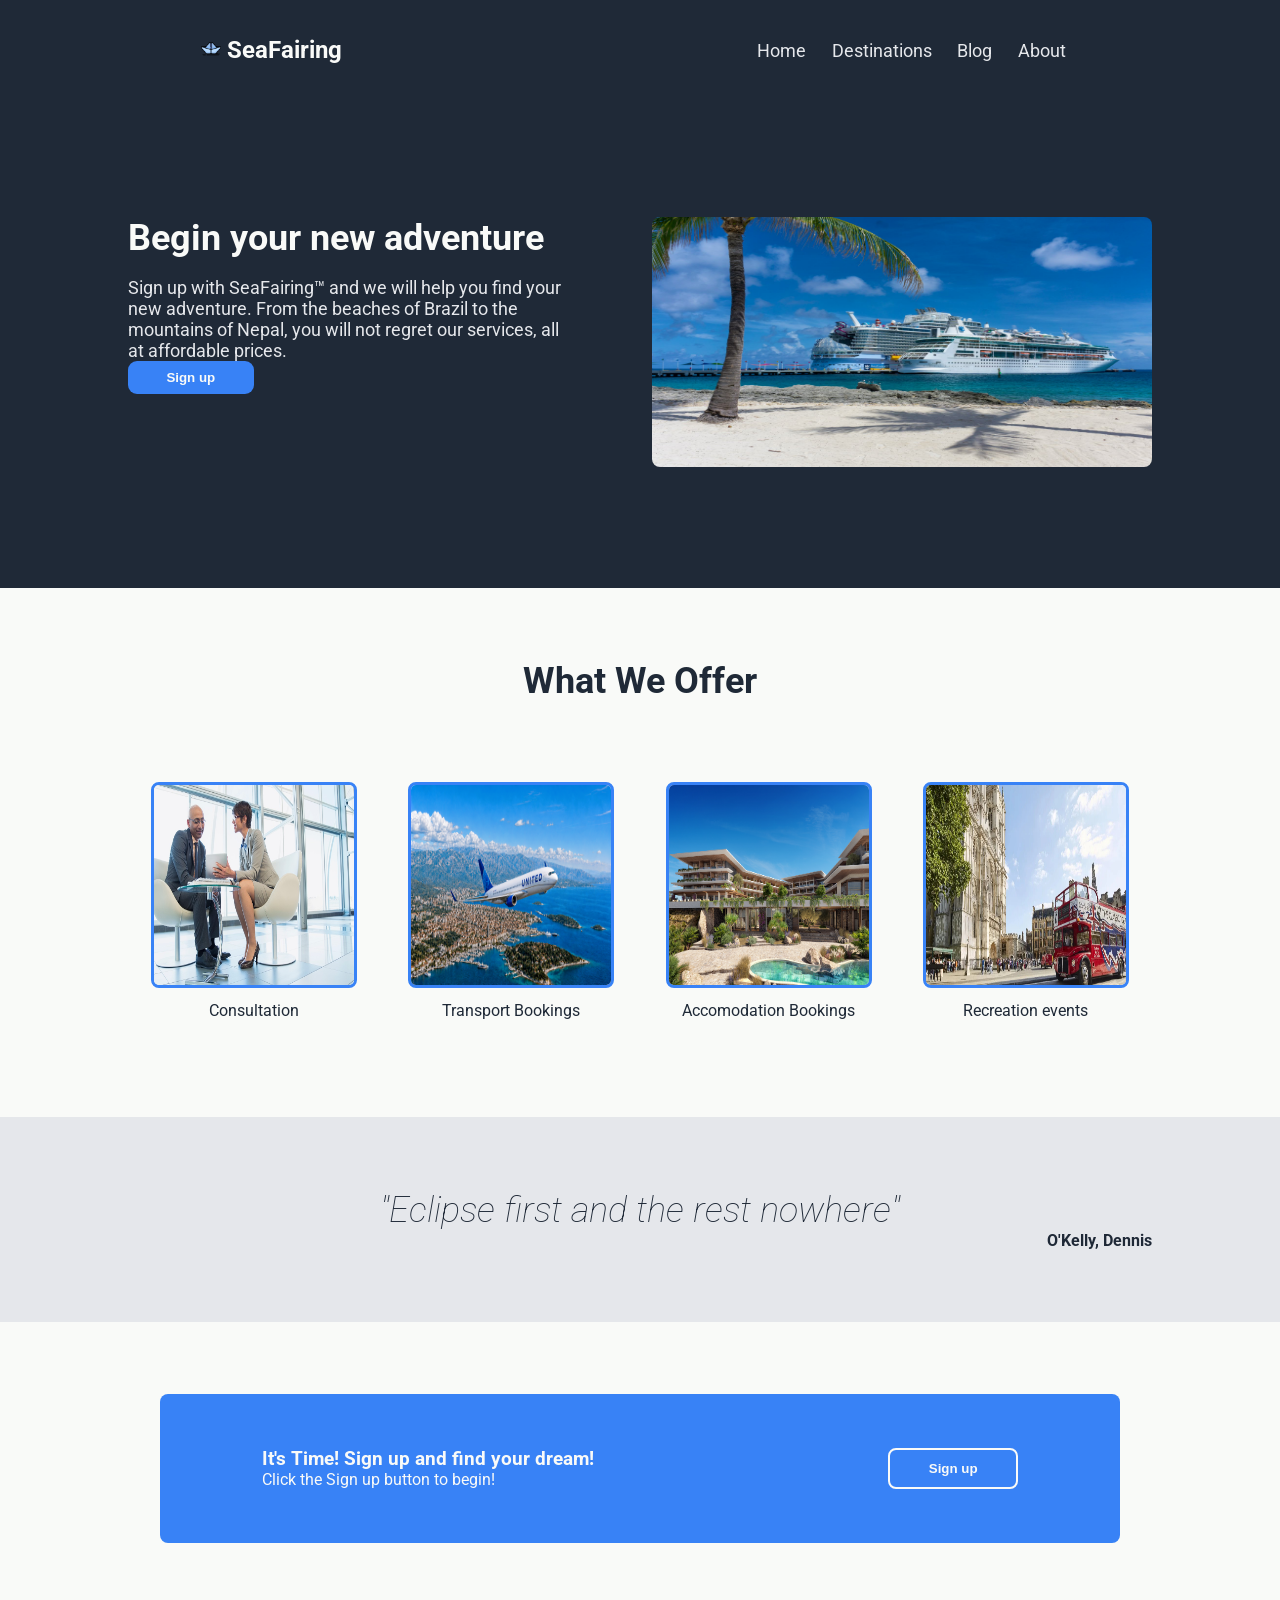
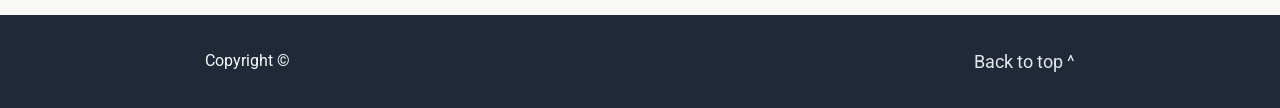
==== index.html @ 3c80db5a "menu error" ====
<!DOCTYPE html>
<html lang="en">

<head>
    <meta charset="UTF-8">
    <meta name="viewport" content="width=device-width, initial-scale=1.0">
    <link rel="preconnect" href="https://fonts.googleapis.com">
    <link rel="preconnect" href="https://fonts.gstatic.com" crossorigin>
    <link href="https://fonts.googleapis.com/css2?family=Roboto:ital,wght@0,100..900;1,100..900&display=swap"
        rel="stylesheet">
    <link rel="icon" type="image/png" href="./images/logo.png">
    <link rel="stylesheet" href="./main.css">
    <title>SeaFairing - Find Your Jouney</title>
</head>

<body>
    <header>
        <div class="header-logo">
            <picture><img src="../images/logo.png" height="20px"></picture>
            <b>SeaFairing</b>
        </div>
        <nav class="header-links">
            <label class=label-hamburger for="menu-hamburger">
                <svg xmlns="http://www.w3.org/2000/svg" width="35" height="35" fill="currentColor" class="list-icon"
                    viewBox="0 0 16 16">
                    <path fill-rule="evenodd"
                        d="M2.5 12a.5.5 0 0 1 .5-.5h10a.5.5 0 0 1 0 1H3a.5.5 0 0 1-.5-.5m0-4a.5.5 0 0 1 .5-.5h10a.5.5 0 0 1 0 1H3a.5.5 0 0 1-.5-.5m0-4a.5.5 0 0 1 .5-.5h10a.5.5 0 0 1 0 1H3a.5.5 0 0 1-.5-.5" />
                </svg>
            </label>
            <input class="menu-hamburger" type="checkbox" name="" id="menu-hamburger">
            <ul class="ul-links">
                <li class="header-link-one">
                    <a href="./index.html" class="link">Home</a>
                </li>
                <li class="header-link-two">
                    <a href="./pages/Products.HTML" class="link">Destinations</a>
                </li>
                <li class="header-link-three">
                    <a href="./pages/blog.html" class="link">Blog</a>
                </li>
                <li class="header-link-four">
                    <a href="./pages/about.html" class="link">About</a>
                </li>
            </ul>
        </nav>
    </header>
    <main>
        <section class="hero-element">
            <div class="hero-text">
                <h1 class="hero-title">Begin your new adventure</h1>
                <p class="hero-subtext-destination">
                    Sign up with SeaFairing™ and we will help you find your new adventure.
                    From the beaches of Brazil to the mountains of Nepal, you will not regret our services, all at
                    affordable prices.
                </p>
                <button type="button">
                    <b>Sign up</b>
                </button>
            </div>
            <picture class="hero-image">
                <img src="./images/hero.png" alt="Image of a cruise ship near a shore" title="Cruise ship" width="500"
                    height="250">
            </picture>
        </section>
        <section class="information-element">
            <h2 class="information-title">What We Offer</h2>
            <ul>
                <li>
                    <figure class="information-image-one">
                        <img src="./images/consultation.png" alt="Image of Lisbon, Portugal" title="Lisbon, Portugal"
                            width="200" height="200">
                        <figcaption>Consultation</figcaption>
                    </figure>
                </li>
                <li>
                    <figure class="information-image-two">
                        <img src="./images/travel.png" alt="Image of Madrid, Spain" title="Madrid, Spain" width="200"
                            height="200">
                        <figcaption>Transport Bookings</figcaption>
                    </figure>
                </li>
                <li>
                    <figure class="information-image-three">
                        <img src="./images/accomodation.png" alt="Image of Dublin, Ireland" title="Dublin, Ireland"
                            width="200" height="200">
                        <figcaption>Accomodation Bookings</figcaption>
                    </figure>
                </li>
                <li>
                    <figure class="information-image-four">
                        <img src="./images/tour.png" alt="Image of New Delhi, India" title="New Delhi, India"
                            width="200" height="200">
                        <figcaption>Recreation events</figcaption>
                    </figure>
                </li>
            </ul>
        </section>
        <section class="quote-element home">
            <p class="quote-text">
                "Eclipse first and the rest nowhere"
            </p>
            <p class="quote-author">
                O'Kelly, Dennis
            </p>
        </section>
        <section class="call-to-action-element">
            <div class="call-to-action-container">
                <div class="call-to-action-text">
                    <h3 class="call-to-action-title">
                        It's Time! Sign up and find your dream!
                    </h3>
                    <p class="call-to-action-subtext">
                        Click the Sign up button to begin!
                    </p>
                </div>
                <button type="button" class="call-to-action-button">
                    <b>Sign up</b>
                </button>
            </div>
        </section>
    </main>
    <footer>
        <section class="footer-element">
            <p class="footer-text">Copyright ©</p>
            <a href="#">Back to top ^</a>
        </section>
    </footer>
</body>

</html>
---- main.css ----
* {
  margin: 0;
  padding: 0;
}

body {
  font-family: "Roboto", sans-serif;
  background-color: #1F2937;
  color: #F9FAF8;
}

img{
  border-radius: 0.5rem;
}

/* 
  Header styling
*/
@media screen and (max-width: 768px) {
  /* header .header-links ul{
    display: flex;
    flex-direction: column;
  }

  .hero-element {
    display: flex;
    flex-direction: column;
  }

  .hero-image img {
    height: 100%;
    width: 100%;
  }

  .information-element ul{
    display: flex;
    flex-direction: column;
  } */
  
header {
  position: relative;
}

.header-links{
  display: flex;
  justify-content: space-between;
  align-items: center;
}

.menu-hamburger{
  display: none;
}

.ul-links{
  width: 100%;
  background-color: #1F2937;
  position: absolute;
  top:12vh;
  display: flex;
  flex-direction: column;
  justify-content: flex-start;
  height: 0;
  overflow:hidden;
  align-items: center;
  gap: 1.5rem;
  padding-right: 2vw;
  left: 0;
  padding-top: 4vh;
  box-sizing: border-box;

  transition: all .3s;
}

.link{
  font-size: 3rem;
  color: #F9FAF8;
  font-weight: bolder;
  text-decoration: none;
}

.list-icon{
  cursor: pointer;
}

.menu-hamburger:checked+.ul-links{
    height: calc(40vh - 12vh);
}

  /*blog stayling*/
  
  .blog-post, .blog-post.dark{
    flex-direction: column !important;
    padding: 4vh 5vw;
  }

  .blog-image{
    width: 100% !important;
    height: auto;
    max-height: 250px;
    object-fit: cover;
  }

  .blog-content{
    padding: 3vh 0 0 0 !important;
    gap: 1.5vh;
  }

  .blog-content.dark{
    padding: 0 0 3vh 0;
    gap: 1.5vh;
  }

  .label-hamburger{
    display: block !important; 
    cursor: pointer;
    color: #F9FAF8;
  }
}

header {
  display: flex;
  justify-content: space-around;
  align-items: center;
  padding: 4vh 0;
}

header .header-logo {
  font-size: 24px;
}

header .header-links ul {
  list-style-type: none;
  display: flex;
}

header .header-links ul li a {
  font-size: 18px;
  color: #E5E7EB;
  text-decoration: none;
  padding: 1vw;
}

.menu-hamburger{
  display: none;
}

.label-hamburger{
  display: none;
}

/* 
  Footer styling
*/

html {
  scroll-behavior: smooth;
}

footer {
  display: inline;
  padding: 4vh 0;
}

.footer-element {
  display: flex;
  justify-content: space-between;
  text-align: center;
  margin: 0vw 8vw;
  padding: 4vh 8vw;
}

.footer-element>a {
  font-size: 18px;
  color: #E5E7EB;
  text-decoration: none;
}

/* 
  Hero element styling for Home
*/

.hero-element {
  display: flex;
  justify-content: center;
  gap: 10vh;
  padding: 13vh 10vw;
}

.hero-text{
  flex-wrap: wrap;
}

.hero-title {
  font-size: 48px;
  font-weight: bolder;
}

.hero-subtext {
  font-size: 18px;
  color: #E5E7EB;
  padding: 3vh 0;
}

.hero-text button {
  color: #F9FAF8;
  background-color: #3882F6;
  padding: 1vh 3vw;
  border: 0;
  border-radius: 1vh;
  align-self: center;
}

.hero-text button:hover {
  background-color: #0261fc;
}

/* 
  Information element styling for Home
*/

.information-element {
  background-color: #F9FAF8;
  display: flex;
  align-items: center;
  flex-direction: column;
  padding: 8vh 0;
  width: 100%;
}

.information-title {
  color: #1F2937;
  font-size: 36px;
  font-weight: bolder;
  padding-bottom: 6vh;
}

.information-element ul {
  display: flex;
}

.information-element ul li {
  padding: 2vw;
}

.information-element ul li figure img{
  border: 3px solid;
  border-radius: 0.5rem;
  border-color: #3882F6;
}

.information-element ul li figure figcaption {
  text-align: center;
  color: #1F2937;
  margin-top: 1vh;
}

/* 
  Quote element styling for Home
*/

.home {
  display: flex;
  flex-direction: column;
  padding: 8vh 10vw;
}

.home .quote-text {
  align-self: center;
}

.home .quote-author {
  align-self:flex-end;
}

/* 
  Call to action styling for Home
*/

.call-to-action-element {
  background-color: #F9FAF8;
  display: flex;
  justify-content: space-around;
  padding: 8vh 0;
}

.call-to-action-container {
  background-color: #3882F6;
  padding: 6vh 8vw;
  display: flex;
  gap: 23vw;
  border-radius: 0.5rem;
}

.call-to-action-button {
  color: #F9FAF8;
  background-color: #3882F6;
  padding: 1vh 3vw;
  border: 2;
  border-color: #F9FAF8;
  border-radius: 0.5rem;
  border-style:solid;
}

.call-to-action-button:hover {
  background-color: #0261fc;
}

label, input {
  display: block;
}

input {
  height: 4vh;
}

.quote-element {
  background-color: #E5E7EB;
}

.quote-container {
  padding: 5vh;
  gap: 10vh;
  padding: 10vh 20vw;
}

.quote-text {
  font-size: 36px;
  font-weight: lighter;
  font-style: italic;
  color: #1F2937
}

.quote-author {
  color: #1F2937;
  font-weight: bolder;
  text-align: right;
}

/*
Classes for the "Contact Us" section
*/

.about-stack {
  display: flex;
  justify-content: space-around;
  padding: 6vh 10vw;
  gap: 3vw;
}

.about-text{
  display: flex;
  flex-direction: column;
  align-items: center;
  margin-right: 4vw;
}

.card-info>p {
  max-width: 30vw;
}

.section-title {
  padding: 8vh 3vw;
  background-color: #F9FAF8;
  color: #1F2937;
  align-self: stretch;
  text-align: center;
}

.contact-us, .about-container {
  display: flex;
  justify-content: center;
  align-items: center;
  gap: 4vw;
  padding: 8vh 12vw;
}

.contact-form {
  display: flex;
  flex-direction: column;
  gap: 3vh;
}

.contact-information {
  display: flex;
  justify-content: space-between;
  gap: 4vh;
}

.form-input {
  border: 2px solid #3882F6;
  border-radius: 10px;
}

.form-input {
  width: 44vh;
}

.contact-form>.form-field>.form-input {
  width: 100vh;
}

.contact-message>.form-input {
  height: 30vh;
  width: 100vh;
}

.contact-button {
  color: #F9FAF8;
  background-color: #3882F6;
  padding: 1.5vh 2vw;
  border: 0;
  border-radius: 0.5rem;
  align-self: center;
}

.card-information {
  display: flex;
  flex-direction: column;
  gap: 4vh;
  margin: 10vh 0vw;
}

.card {
  display: flex;
  flex-direction: row;
  align-items: center;
  text-align: left;
  width:33vw;
  gap: 3vh;
  padding: 4vh 2vw ;
  border: 1px solid #F9FAF8;
  border-radius: 10px;
}

/*Classes for the blog section*/

.blog-post {
  background-color: #E5E7EB;
  display: flex;
  justify-content: center;
  align-items: center;
  flex-direction: row;
  padding: 3vh 8vw;
}

.blog-image {
  width: 30vw;
  height: auto;
}

.blog-content {
  color: #1F2937;
  display: flex;
  flex-direction: column;
  padding: 5vh 4vw 5vh 10vw;
  gap: 3vh;
}

.blog-post.dark{
  background-color: #1F2937;
  color: #E5E7EB;
  display: flex;
  flex-direction: row-reverse;
  padding: 3vh 9vw;
}

.blog-content h2 {
  font-size: 32px;
  font-weight: bolder;
  color: #3882F6;
}


.blog-post.dark h2 {
  color: #F9FAF8;
}

.blog-content.dark {
  color: #E5E7EB;
  padding: 5vh 10vw 5vh 4vw;
}

/*Classes for the products section*/
.hero, .destinations, .hero-element-destinations{
  padding: 4vh 10vw;
  background-color: #F9FAF8;
  color: #1F2937;
}

.blog-header {
  display: flex;
  justify-content: center;
  align-items: center;
  font-size: 36px;
  font-weight: bolder;
  background-color: #F9FAF8;
  color:#1F2937;
  padding-top: 8vh;
  padding-bottom: 6vh;
}

.destination-grid {
    display: flex;
    flex-wrap: wrap;
    justify-content: space-between;
    gap: 9vh 6vw;
    max-width: 1100px;
    margin: 0 auto;
}

.card-products {
    width: 160px;
    display: flex;
    flex-direction: column;
    align-items: center;
    text-align: center;
}

.card-products img {
    width: 130px;
    height: 130px;
    object-fit: cover;
    border: 5px solid #3b82f6;
    border-radius: 18px;
}

.card-products h3 {
    margin-top: 10px;
    font-size: 1rem;
    font-weight: bold;
}

.card-products p {
    display: none;
}

.destination-title{
  display: flex;
  justify-content: center;
  align-items: center;
  margin-bottom: 8vh;
}

.hero-content{
  display: flex;
  flex-direction: column;
  justify-content: center;
  align-items: center;
  text-align: center;
  gap:5vh;
  margin:0 auto;
  max-width: 800px;
  padding-top: 11vh;
}

.hero-container{
  background-color: #3882F6;
  padding: 6vh 8vw;
  display: flex;
  gap: 23px;
  border-radius: 0.5rem;
  align-items: center;
  gap: 4vw;
}

.hero-title{
  font-size: 36px;
  color: #F9FAF8;
  font-weight: bolder;
}

.hero-subtext-destination{
  font-size: 18px;
  color: #E5E7EB;
  padding: 2vh 0 0 0;
}

.hero-container button{
  color: #F9FAF8;
  background-color: #3882F6;
  padding: 1vh 3vw;
  border: 2px solid #F9FAF8;
  border-radius: 0.5rem;
  cursor: pointer;
  white-space: nowrap;
}

.hero-container button:hover{
  background-color: #0261fc;
}
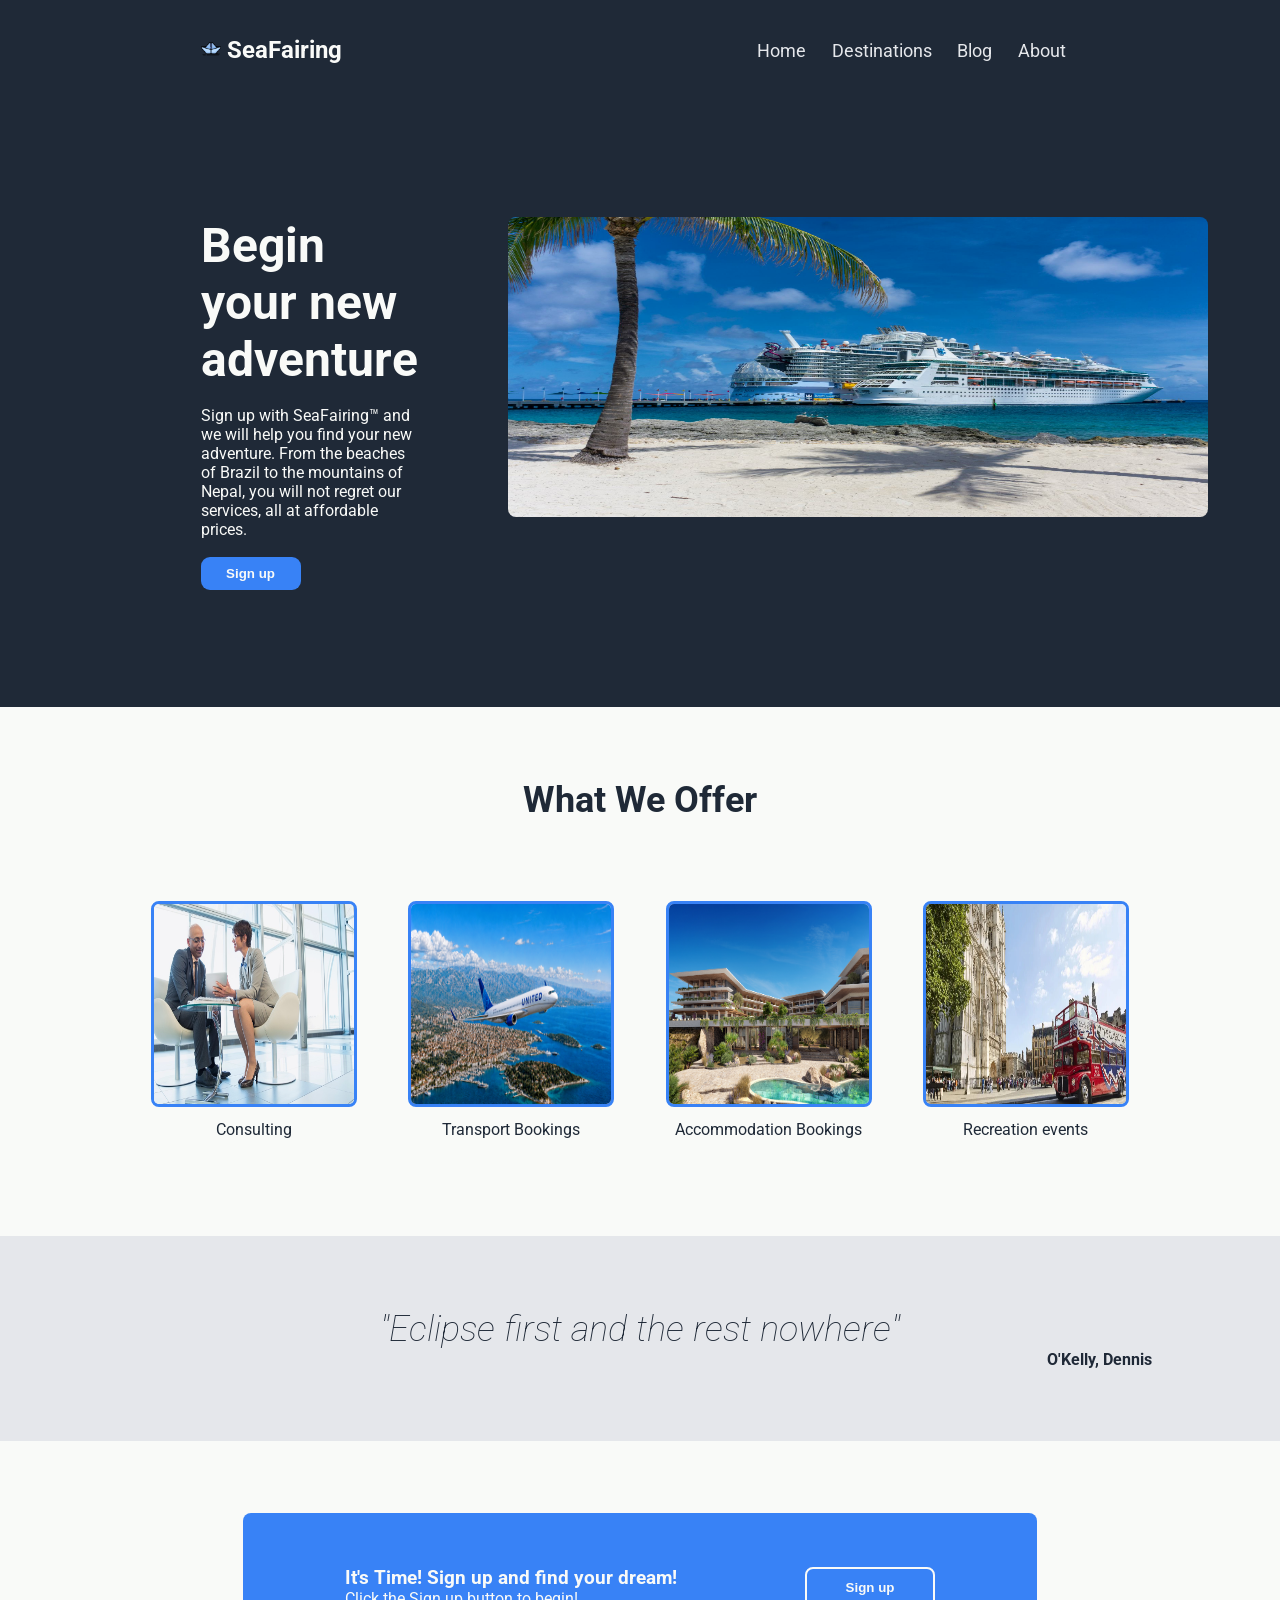
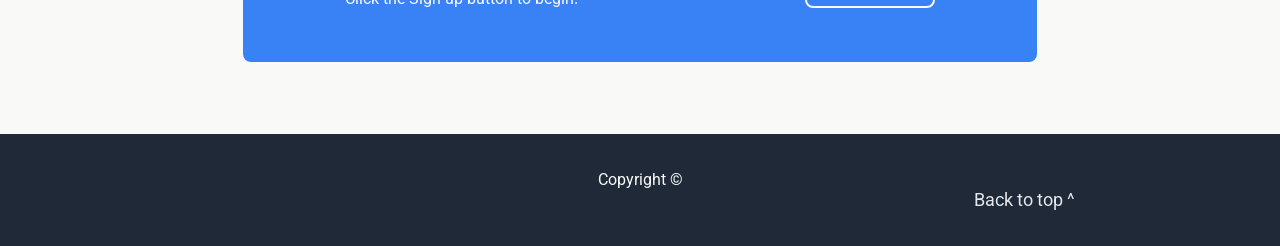
==== commit 46738bd5: "styling changes + responsivity Added responsiveness to the About page Fixed some css style problems " ====
--- a/index.html
+++ b/index.html
@@ -58,8 +58,8 @@
                 </button>
             </div>
             <picture class="hero-image">
-                <img src="./images/hero.png" alt="Image of a cruise ship near a shore" title="Cruise ship" width="500"
-                    height="250">
+                <img src="./images/hero.png" alt="Image of a cruise ship near a shore" title="Cruise ship" width="700"
+                    height="300">
             </picture>
         </section>
         <section class="information-element">
@@ -67,28 +67,28 @@
             <ul>
                 <li>
                     <figure class="information-image-one">
-                        <img src="./images/consultation.png" alt="Image of Lisbon, Portugal" title="Lisbon, Portugal"
+                        <img src="./images/consultation.png" alt="Two people having a meeting" title="Consulting"
                             width="200" height="200">
-                        <figcaption>Consultation</figcaption>
+                        <figcaption>Consulting</figcaption>
                     </figure>
                 </li>
                 <li>
                     <figure class="information-image-two">
-                        <img src="./images/travel.png" alt="Image of Madrid, Spain" title="Madrid, Spain" width="200"
+                        <img src="./images/travel.png" alt="An airplane taking off" title="Transport Booking" width="200"
                             height="200">
                         <figcaption>Transport Bookings</figcaption>
                     </figure>
                 </li>
                 <li>
                     <figure class="information-image-three">
-                        <img src="./images/accomodation.png" alt="Image of Dublin, Ireland" title="Dublin, Ireland"
+                        <img src="./images/accomodation.png" alt="Fancy Hotel" title="Accommodation"
                             width="200" height="200">
-                        <figcaption>Accomodation Bookings</figcaption>
+                        <figcaption>Accommodation Bookings</figcaption>
                     </figure>
                 </li>
                 <li>
                     <figure class="information-image-four">
-                        <img src="./images/tour.png" alt="Image of New Delhi, India" title="New Delhi, India"
+                        <img src="./images/tour.png" alt="Bus tour through the city" title="Recreation Events"
                             width="200" height="200">
                         <figcaption>Recreation events</figcaption>
                     </figure>
--- a/main.css
+++ b/main.css
@@ -13,14 +13,7 @@
   border-radius: 0.5rem;
 }
 
-/* 
-  Header styling
-*/
 @media screen and (max-width: 768px) {
-  /* header .header-links ul{
-    display: flex;
-    flex-direction: column;
-  }
 
   .hero-element {
     display: flex;
@@ -32,86 +25,157 @@
     width: 100%;
   }
 
-  .information-element ul{
+  .information-element ul {
     display: flex;
     flex-direction: column;
-  } */
-  
-header {
-  position: relative;
-}
-
-.header-links{
-  display: flex;
-  justify-content: space-between;
-  align-items: center;
-}
-
-.menu-hamburger{
-  display: none;
-}
-
-.ul-links{
-  width: 100%;
-  background-color: #1F2937;
-  position: absolute;
-  top:12vh;
-  display: flex;
-  flex-direction: column;
-  justify-content: flex-start;
-  height: 0;
-  overflow:hidden;
-  align-items: center;
-  gap: 1.5rem;
-  padding-right: 2vw;
-  left: 0;
-  padding-top: 4vh;
-  box-sizing: border-box;
-
-  transition: all .3s;
-}
-
-.link{
-  font-size: 3rem;
-  color: #F9FAF8;
-  font-weight: bolder;
-  text-decoration: none;
-}
-
-.list-icon{
-  cursor: pointer;
-}
-
-.menu-hamburger:checked+.ul-links{
+  }
+
+  .call-to-action-container {
+    align-items: center;
+    width: 80%;
+  }
+
+  .call-to-action-text {
+    height: fit-content;
+  }
+
+  .call-to-action-button {
+    height: fit-content;
+    width: fit-content;
+  }
+
+  /* About Page*/
+
+  .about-container {
+    display: flex;
+    flex-direction: column;
+  }
+
+  .about-img {
+    height: 100%;
+    width: fit-content;
+  }
+
+  .about-stack {
+    display: flex;
+    flex-direction: column;
+    align-items: center;
+  }
+
+  .about-stack .card {
+    width: 100%;
+    height: 100%;
+  }
+
+  .about-stack .card .card-info  p {
+    max-width: 100%;
+  }
+
+  .contact-form label {
+    display: flex;
+  }
+
+  #name {
+    width: 100%;
+  }
+
+  #email {
+    width: 100%;
+  }
+
+  #subject {
+    width: 100%;
+  }
+
+  #message {
+    width: 100%;
+  }
+
+  .contact-us {
+    display: flex;
+    flex-direction: column;
+  }
+
+  .contact-us .card {
+    width: 100%;
+  }
+
+  header {
+    position: relative;
+  }
+
+  .header-links {
+    display: flex;
+    justify-content: space-between;
+    align-items: center;
+  }
+
+  .menu-hamburger {
+    display: none;
+  }
+
+  .ul-links {
+    width: 100%;
+    background-color: #1F2937;
+    position: absolute;
+    top: 12vh;
+    display: flex;
+    flex-direction: column;
+    justify-content: flex-start;
+    height: 0;
+    overflow: hidden;
+    align-items: center;
+    gap: 1.5rem;
+    padding-right: 2vw;
+    left: 0;
+    padding-top: 4vh;
+    box-sizing: border-box;
+
+    transition: all .3s;
+  }
+
+  .link {
+    font-size: 3rem;
+    color: #F9FAF8;
+    font-weight: bolder;
+    text-decoration: none;
+  }
+
+  .list-icon {
+    cursor: pointer;
+  }
+
+  .menu-hamburger:checked+.ul-links {
     height: calc(40vh - 12vh);
-}
+  }
 
   /*blog stayling*/
-  
-  .blog-post, .blog-post.dark{
+
+  .blog-post,
+  .blog-post.dark {
     flex-direction: column !important;
     padding: 4vh 5vw;
   }
 
-  .blog-image{
+  .blog-image {
     width: 100% !important;
     height: auto;
     max-height: 250px;
     object-fit: cover;
   }
 
-  .blog-content{
+  .blog-content {
     padding: 3vh 0 0 0 !important;
     gap: 1.5vh;
   }
 
-  .blog-content.dark{
+  .blog-content.dark {
     padding: 0 0 3vh 0;
     gap: 1.5vh;
   }
 
-  .label-hamburger{
-    display: block !important; 
+  .label-hamburger {
+    display: block !important;
     cursor: pointer;
     color: #F9FAF8;
   }
@@ -163,6 +227,7 @@
 
 .footer-element {
   display: flex;
+  flex-direction: column;
   justify-content: space-between;
   text-align: center;
   margin: 0vw 8vw;
@@ -173,6 +238,7 @@
   font-size: 18px;
   color: #E5E7EB;
   text-decoration: none;
+  align-self: flex-end;
 }
 
 /* 
@@ -187,7 +253,11 @@
 }
 
 .hero-text{
-  flex-wrap: wrap;
+  display: flex;
+  flex-direction: column;
+  align-items: flex-start;
+  gap: 2vh;
+  margin-left: 10vw;
 }
 
 .hero-title {
@@ -204,10 +274,9 @@
 .hero-text button {
   color: #F9FAF8;
   background-color: #3882F6;
-  padding: 1vh 3vw;
+  padding: 1vh 2vw;
   border: 0;
   border-radius: 1vh;
-  align-self: center;
 }
 
 .hero-text button:hover {
@@ -287,7 +356,7 @@
   background-color: #3882F6;
   padding: 6vh 8vw;
   display: flex;
-  gap: 23vw;
+  gap: 10vw;
   border-radius: 0.5rem;
 }
 
@@ -295,7 +364,6 @@
   color: #F9FAF8;
   background-color: #3882F6;
   padding: 1vh 3vw;
-  border: 2;
   border-color: #F9FAF8;
   border-radius: 0.5rem;
   border-style:solid;
@@ -484,7 +552,6 @@
 .hero, .destinations, .hero-element-destinations{
   padding: 4vh 10vw;
   background-color: #F9FAF8;
-  color: #1F2937;
 }
 
 .blog-header {
@@ -500,38 +567,38 @@
 }
 
 .destination-grid {
-    display: flex;
-    flex-wrap: wrap;
-    justify-content: space-between;
-    gap: 9vh 6vw;
-    max-width: 1100px;
-    margin: 0 auto;
+  display: flex;
+  flex-wrap: wrap;
+  justify-content: space-between;
+  gap: 9vh 6vw;
+  max-width: 1100px;
+  margin: 0 auto;
 }
 
 .card-products {
-    width: 160px;
-    display: flex;
-    flex-direction: column;
-    align-items: center;
-    text-align: center;
+  width: 160px;
+  display: flex;
+  flex-direction: column;
+  align-items: center;
+  text-align: center;
 }
 
 .card-products img {
-    width: 130px;
-    height: 130px;
-    object-fit: cover;
-    border: 5px solid #3b82f6;
-    border-radius: 18px;
+  width: 130px;
+  height: 130px;
+  object-fit: cover;
+  border: 5px solid #3b82f6;
+  border-radius: 18px;
 }
 
 .card-products h3 {
-    margin-top: 10px;
-    font-size: 1rem;
-    font-weight: bold;
+  margin-top: 10px;
+  font-size: 1rem;
+  font-weight: bold;
 }
 
 .card-products p {
-    display: none;
+  display: none;
 }
 
 .destination-title{
@@ -539,6 +606,7 @@
   justify-content: center;
   align-items: center;
   margin-bottom: 8vh;
+  color: #1F2937;
 }
 
 .hero-content{
@@ -551,40 +619,6 @@
   margin:0 auto;
   max-width: 800px;
   padding-top: 11vh;
-}
-
-.hero-container{
-  background-color: #3882F6;
-  padding: 6vh 8vw;
-  display: flex;
-  gap: 23px;
-  border-radius: 0.5rem;
-  align-items: center;
-  gap: 4vw;
-}
-
-.hero-title{
-  font-size: 36px;
-  color: #F9FAF8;
-  font-weight: bolder;
-}
-
-.hero-subtext-destination{
-  font-size: 18px;
-  color: #E5E7EB;
-  padding: 2vh 0 0 0;
-}
-
-.hero-container button{
-  color: #F9FAF8;
-  background-color: #3882F6;
-  padding: 1vh 3vw;
-  border: 2px solid #F9FAF8;
-  border-radius: 0.5rem;
-  cursor: pointer;
-  white-space: nowrap;
-}
-
-.hero-container button:hover{
-  background-color: #0261fc;
-}
+  color: #1F2937;
+}
+
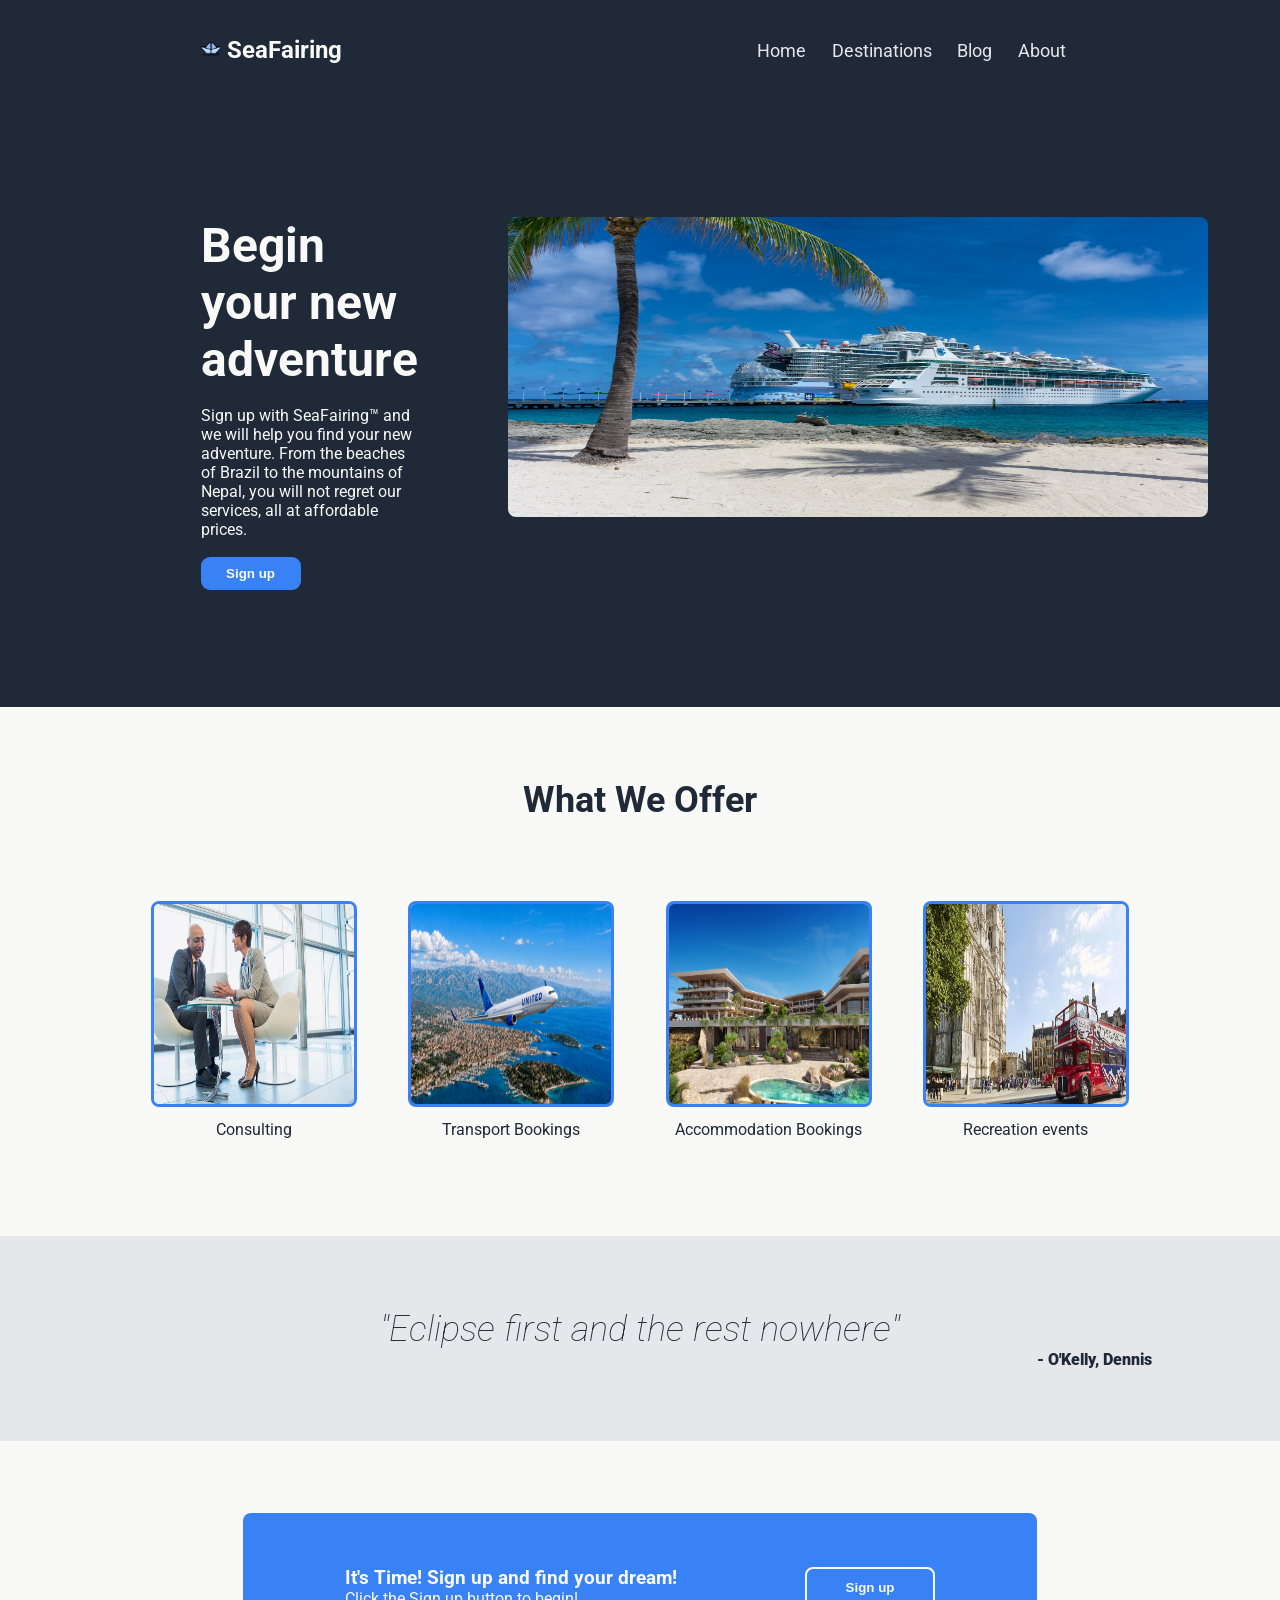
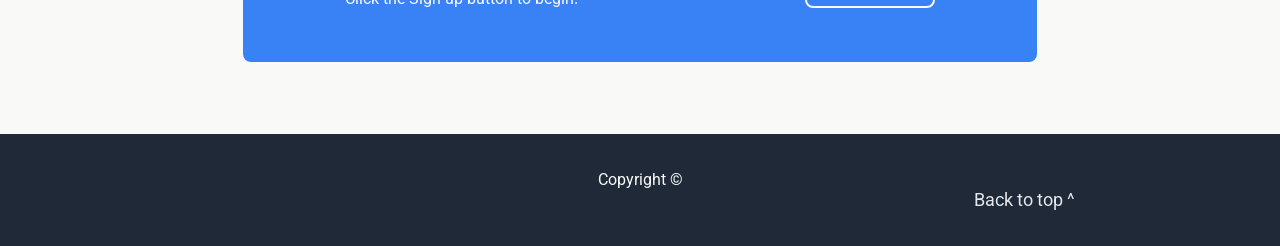
==== commit 58895596: "Indentations issues + strong tag Fixed indentation in blog, index and products page Added the strong" ====
--- a/index.html
+++ b/index.html
@@ -1,30 +1,28 @@
 <!DOCTYPE html>
 <html lang="en">
-
 <head>
     <meta charset="UTF-8">
     <meta name="viewport" content="width=device-width, initial-scale=1.0">
     <link rel="preconnect" href="https://fonts.googleapis.com">
     <link rel="preconnect" href="https://fonts.gstatic.com" crossorigin>
-    <link href="https://fonts.googleapis.com/css2?family=Roboto:ital,wght@0,100..900;1,100..900&display=swap"
-        rel="stylesheet">
+    <link href="https://fonts.googleapis.com/css2?family=Roboto:ital,wght@0,100..900;1,100..900&display=swap" rel="stylesheet">
     <link rel="icon" type="image/png" href="./images/logo.png">
     <link rel="stylesheet" href="./main.css">
     <title>SeaFairing - Find Your Jouney</title>
 </head>
-
 <body>
     <header>
         <div class="header-logo">
-            <picture><img src="../images/logo.png" height="20px"></picture>
+            <picture><img src="./images/logo.png" height="20px"></picture>
             <b>SeaFairing</b>
         </div>
         <nav class="header-links">
             <label class=label-hamburger for="menu-hamburger">
-                <svg xmlns="http://www.w3.org/2000/svg" width="35" height="35" fill="currentColor" class="list-icon"
-                    viewBox="0 0 16 16">
+                <svg xmlns="http://www.w3.org/2000/svg" width="35" height="35" fill="currentColor" class="list-icon" viewBox="0 0 16 16">
                     <path fill-rule="evenodd"
-                        d="M2.5 12a.5.5 0 0 1 .5-.5h10a.5.5 0 0 1 0 1H3a.5.5 0 0 1-.5-.5m0-4a.5.5 0 0 1 .5-.5h10a.5.5 0 0 1 0 1H3a.5.5 0 0 1-.5-.5m0-4a.5.5 0 0 1 .5-.5h10a.5.5 0 0 1 0 1H3a.5.5 0 0 1-.5-.5" />
+                        d="M2.5 12a.5.5 0 0 1 .5-.5h10a.5.5 0 0 1 0 1H3a.5.5 0 0 1-.5-.5m0-4a.5.5 0 0 1 .5-.5h10a.5.5 0 0 1 0 1H3a.5.5 0 0 
+                        1-.5-.5m0-4a.5.5 0 0 1 .5-.5h10a.5.5 0 0 1 0 1H3a.5.5 0 0 1-.5-.5" 
+                    />
                 </svg>
             </label>
             <input class="menu-hamburger" type="checkbox" name="" id="menu-hamburger">
@@ -47,7 +45,7 @@
     <main>
         <section class="hero-element">
             <div class="hero-text">
-                <h1 class="hero-title">Begin your new adventure</h1>
+                <h1 class="hero-title"><strong>Begin your new adventure</strong></h1>
                 <p class="hero-subtext-destination">
                     Sign up with SeaFairing™ and we will help you find your new adventure.
                     From the beaches of Brazil to the mountains of Nepal, you will not regret our services, all at
@@ -58,38 +56,33 @@
                 </button>
             </div>
             <picture class="hero-image">
-                <img src="./images/hero.png" alt="Image of a cruise ship near a shore" title="Cruise ship" width="700"
-                    height="300">
+                <img src="./images/hero.png" alt="Image of a cruise ship near a shore" title="Cruise ship" width="700" height="300">
             </picture>
         </section>
         <section class="information-element">
-            <h2 class="information-title">What We Offer</h2>
+            <h2 class="information-title"><strong>What We Offer</strong></h2>
             <ul>
                 <li>
                     <figure class="information-image-one">
-                        <img src="./images/consultation.png" alt="Two people having a meeting" title="Consulting"
-                            width="200" height="200">
+                        <img src="./images/consultation.png" alt="Two people having a meeting" title="Consulting" width="200" height="200">
                         <figcaption>Consulting</figcaption>
                     </figure>
                 </li>
                 <li>
                     <figure class="information-image-two">
-                        <img src="./images/travel.png" alt="An airplane taking off" title="Transport Booking" width="200"
-                            height="200">
+                        <img src="./images/travel.png" alt="An airplane taking off" title="Transport Booking" width="200" height="200">
                         <figcaption>Transport Bookings</figcaption>
                     </figure>
                 </li>
                 <li>
                     <figure class="information-image-three">
-                        <img src="./images/accomodation.png" alt="Fancy Hotel" title="Accommodation"
-                            width="200" height="200">
+                        <img src="./images/accomodation.png" alt="Fancy Hotel" title="Accommodation" width="200" height="200">
                         <figcaption>Accommodation Bookings</figcaption>
                     </figure>
                 </li>
                 <li>
                     <figure class="information-image-four">
-                        <img src="./images/tour.png" alt="Bus tour through the city" title="Recreation Events"
-                            width="200" height="200">
+                        <img src="./images/tour.png" alt="Bus tour through the city" title="Recreation Events" width="200" height="200">
                         <figcaption>Recreation events</figcaption>
                     </figure>
                 </li>
@@ -99,9 +92,9 @@
             <p class="quote-text">
                 "Eclipse first and the rest nowhere"
             </p>
-            <p class="quote-author">
-                O'Kelly, Dennis
-            </p>
+            <strong><p class="quote-author">
+                - O'Kelly, Dennis
+            </p></strong>
         </section>
         <section class="call-to-action-element">
             <div class="call-to-action-container">
@@ -126,5 +119,4 @@
         </section>
     </footer>
 </body>
-
 </html>
--- a/main.css
+++ b/main.css
@@ -418,8 +418,9 @@
 .about-text{
   display: flex;
   flex-direction: column;
-  align-items: center;
+  align-items:flex-start;
   margin-right: 4vw;
+  gap: 2vh;
 }
 
 .card-info>p {
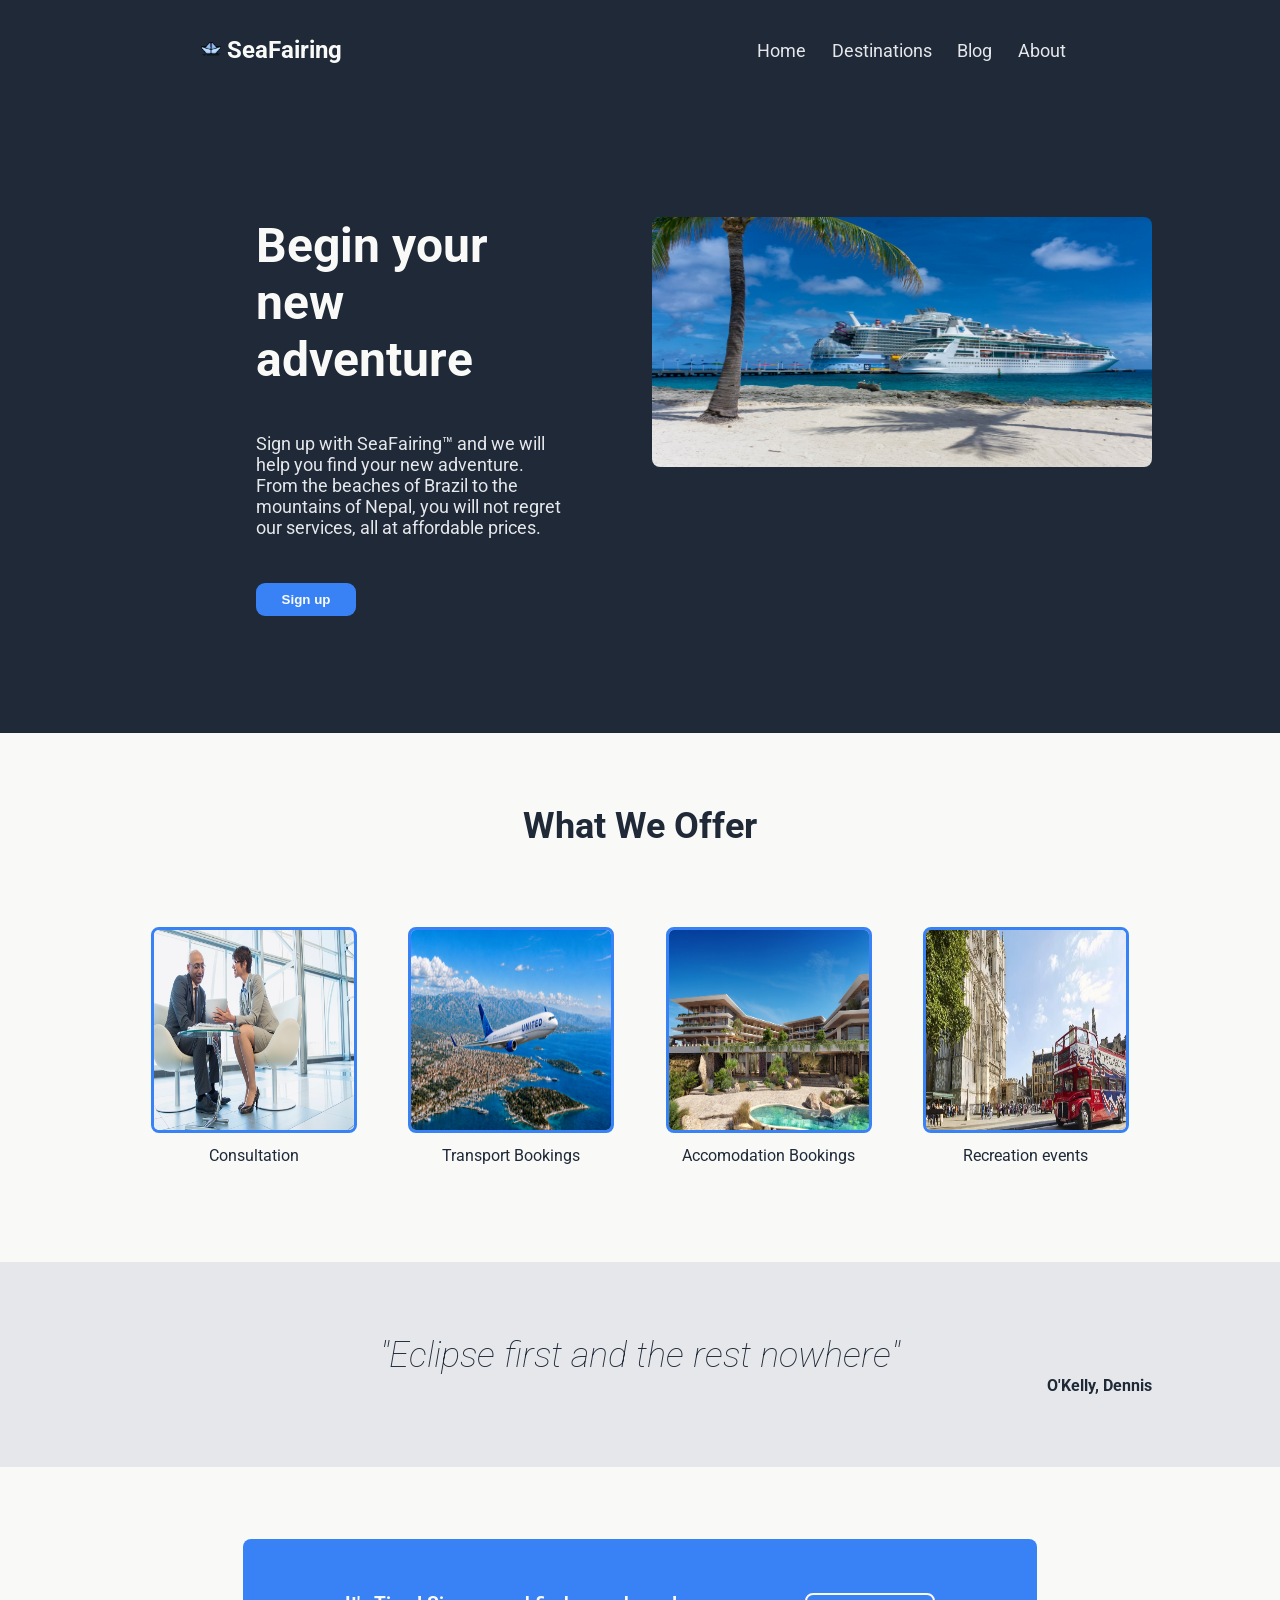
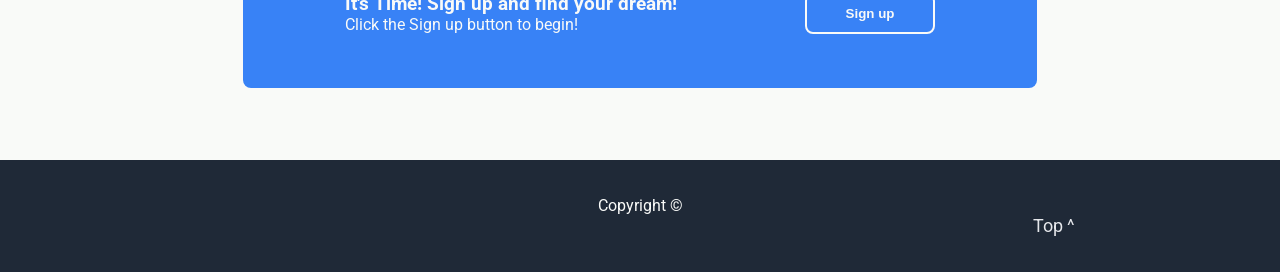
==== commit 074cefd3: "fixed semantic elements" ====
--- a/index.html
+++ b/index.html
@@ -6,96 +6,88 @@
     <link rel="preconnect" href="https://fonts.googleapis.com">
     <link rel="preconnect" href="https://fonts.gstatic.com" crossorigin>
     <link href="https://fonts.googleapis.com/css2?family=Roboto:ital,wght@0,100..900;1,100..900&display=swap" rel="stylesheet">
-    <link rel="icon" type="image/png" href="./images/logo.png">
+    <link rel = "icon" type = "image/png" href = "./images/logo.png">
     <link rel="stylesheet" href="./main.css">
     <title>SeaFairing - Find Your Jouney</title>
 </head>
 <body>
     <header>
-        <div class="header-logo">
-            <picture><img src="./images/logo.png" height="20px"></picture>
-            <b>SeaFairing</b>
-        </div>
-        <nav class="header-links">
-            <label class=label-hamburger for="menu-hamburger">
-                <svg xmlns="http://www.w3.org/2000/svg" width="35" height="35" fill="currentColor" class="list-icon" viewBox="0 0 16 16">
-                    <path fill-rule="evenodd"
-                        d="M2.5 12a.5.5 0 0 1 .5-.5h10a.5.5 0 0 1 0 1H3a.5.5 0 0 1-.5-.5m0-4a.5.5 0 0 1 .5-.5h10a.5.5 0 0 1 0 1H3a.5.5 0 0 
-                        1-.5-.5m0-4a.5.5 0 0 1 .5-.5h10a.5.5 0 0 1 0 1H3a.5.5 0 0 1-.5-.5" 
-                    />
-                </svg>
-            </label>
-            <input class="menu-hamburger" type="checkbox" name="" id="menu-hamburger">
-            <ul class="ul-links">
-                <li class="header-link-one">
-                    <a href="./index.html" class="link">Home</a>
-                </li>
-                <li class="header-link-two">
-                    <a href="./pages/Products.HTML" class="link">Destinations</a>
-                </li>
-                <li class="header-link-three">
-                    <a href="./pages/blog.html" class="link">Blog</a>
-                </li>
-                <li class="header-link-four">
-                    <a href="./pages/about.html" class="link">About</a>
-                </li>
-            </ul>
-        </nav>
+            <div class="header-logo">
+                <picture>
+                    <img src="./images/logo.png" height="20px">
+                </picture>
+                <b>SeaFairing</b>
+            </div>
+            <nav class="header-links">
+                <ul>
+                    <li class="header-link-one">
+                        <a href="./index.html">Home</a>
+                    </li>
+                    <li class="header-link-two">
+                        <a href="./pages/Products.HTML">Destinations</a>
+                    </li>
+                    <li class="header-link-three">
+                        <a href="./pages/blog.html">Blog</a>
+                    </li>
+                    <li class="header-link-four">
+                        <a href="./pages/about.html">About</a>
+                    </li>
+                </ul>
+            </nav>
     </header>
     <main>
         <section class="hero-element">
             <div class="hero-text">
-                <h1 class="hero-title"><strong>Begin your new adventure</strong></h1>
-                <p class="hero-subtext-destination">
+                <h1 class="hero-title">Begin your new adventure</h1>
+                <p class="hero-subtext">
                     Sign up with SeaFairing™ and we will help you find your new adventure.
-                    From the beaches of Brazil to the mountains of Nepal, you will not regret our services, all at
-                    affordable prices.
+                    From the beaches of Brazil to the mountains of Nepal, you will not regret our services, all at affordable prices.
                 </p>
                 <button type="button">
                     <b>Sign up</b>
                 </button>
             </div>
             <picture class="hero-image">
-                <img src="./images/hero.png" alt="Image of a cruise ship near a shore" title="Cruise ship" width="700" height="300">
+                <img src="./images/hero.png" alt="Image of a cruise ship near a shore" title="Cruise ship" width="500" height="250">
             </picture>
         </section>
         <section class="information-element">
-            <h2 class="information-title"><strong>What We Offer</strong></h2>
+            <h2 class="information-title">What We Offer</h2>
             <ul>
                 <li>
                     <figure class="information-image-one">
-                        <img src="./images/consultation.png" alt="Two people having a meeting" title="Consulting" width="200" height="200">
-                        <figcaption>Consulting</figcaption>
+                        <img src="./images/consultation.png" alt="Image of Lisbon, Portugal" title="Lisbon, Portugal" width="200" height="200">
+                        <figcaption>Consultation</figcaption>
                     </figure>
                 </li>
                 <li>
                     <figure class="information-image-two">
-                        <img src="./images/travel.png" alt="An airplane taking off" title="Transport Booking" width="200" height="200">
+                        <img src="./images/travel.png" alt="Image of Madrid, Spain" title="Madrid, Spain" width="200" height="200">
                         <figcaption>Transport Bookings</figcaption>
                     </figure>
                 </li>
                 <li>
                     <figure class="information-image-three">
-                        <img src="./images/accomodation.png" alt="Fancy Hotel" title="Accommodation" width="200" height="200">
-                        <figcaption>Accommodation Bookings</figcaption>
+                        <img src="./images/accomodation.png" alt="Image of Dublin, Ireland" title="Dublin, Ireland" width="200" height="200">
+                        <figcaption>Accomodation Bookings</figcaption>
                     </figure>
                 </li>
                 <li>
                     <figure class="information-image-four">
-                        <img src="./images/tour.png" alt="Bus tour through the city" title="Recreation Events" width="200" height="200">
+                        <img src="./images/tour.png" alt="Image of New Delhi, India" title="New Delhi, India" width="200" height="200">
                         <figcaption>Recreation events</figcaption>
                     </figure>
                 </li>
             </ul>
         </section>
-        <section class="quote-element home">
+        <blockquote class="quote-element home">
             <p class="quote-text">
                 "Eclipse first and the rest nowhere"
             </p>
-            <strong><p class="quote-author">
-                - O'Kelly, Dennis
-            </p></strong>
-        </section>
+            <p class="quote-author">
+                O'Kelly, Dennis 
+            </p>
+        </blockquote>
         <section class="call-to-action-element">
             <div class="call-to-action-container">
                 <div class="call-to-action-text">
@@ -115,8 +107,8 @@
     <footer>
         <section class="footer-element">
             <p class="footer-text">Copyright ©</p>
-            <a href="#">Back to top ^</a>
+            <a href="#">Top ^</a>
         </section>
     </footer>
 </body>
-</html>+</html>
--- a/main.css
+++ b/main.css
@@ -31,17 +31,27 @@
   }
 
   .call-to-action-container {
-    align-items: center;
-    width: 80%;
+    display: flex !important;
+    flex-direction: row !important;
+    align-items: center !important;
+    justify-content: space-between;
+    width: 90% !important;
+    gap: 4vh !important;
+    padding: 3vh 4vw !important;
+    box-sizing: border-box;
   }
 
   .call-to-action-text {
-    height: fit-content;
+    height: fit-content !important;
+    flex: 1 !important;
+    text-align: left !important;
   }
 
   .call-to-action-button {
-    height: fit-content;
-    width: fit-content;
+    height: fit-content !important;
+    width: auto !important;
+    white-space: nowrap !important;
+    padding: 1vh 3vw !important;
   }
 
   /* About Page*/
@@ -99,6 +109,8 @@
   .contact-us .card {
     width: 100%;
   }
+
+  /*hamburger menu*/
 
   header {
     position: relative;
@@ -149,6 +161,12 @@
     height: calc(40vh - 12vh);
   }
 
+   .label-hamburger {
+    display: block !important;
+    cursor: pointer;
+    color: #F9FAF8;
+  }
+
   /*blog stayling*/
 
   .blog-post,
@@ -174,12 +192,30 @@
     gap: 1.5vh;
   }
 
-  .label-hamburger {
-    display: block !important;
-    cursor: pointer;
-    color: #F9FAF8;
-  }
-}
+  /*Destinations page*/
+  .destination-grid{
+    flex-direction: column;
+    align-items: center;
+    justify-content: center;
+    gap: 5vh 0;
+  }
+
+  .card-products{
+    width: 100%;
+    max-width: 200px;
+  }
+
+  .hero-element-destinations{
+    display: flex !important;
+    justify-content: center !important;
+    align-items: center;
+    padding: 4vh 0 !important;
+    width: 100% !important;
+  }
+}
+ 
+  /* .hero-element-destinations */
+
 
 header {
   display: flex;
@@ -596,6 +632,7 @@
   margin-top: 10px;
   font-size: 1rem;
   font-weight: bold;
+  color: #1F2937;
 }
 
 .card-products p {
@@ -622,4 +659,3 @@
   padding-top: 11vh;
   color: #1F2937;
 }
-
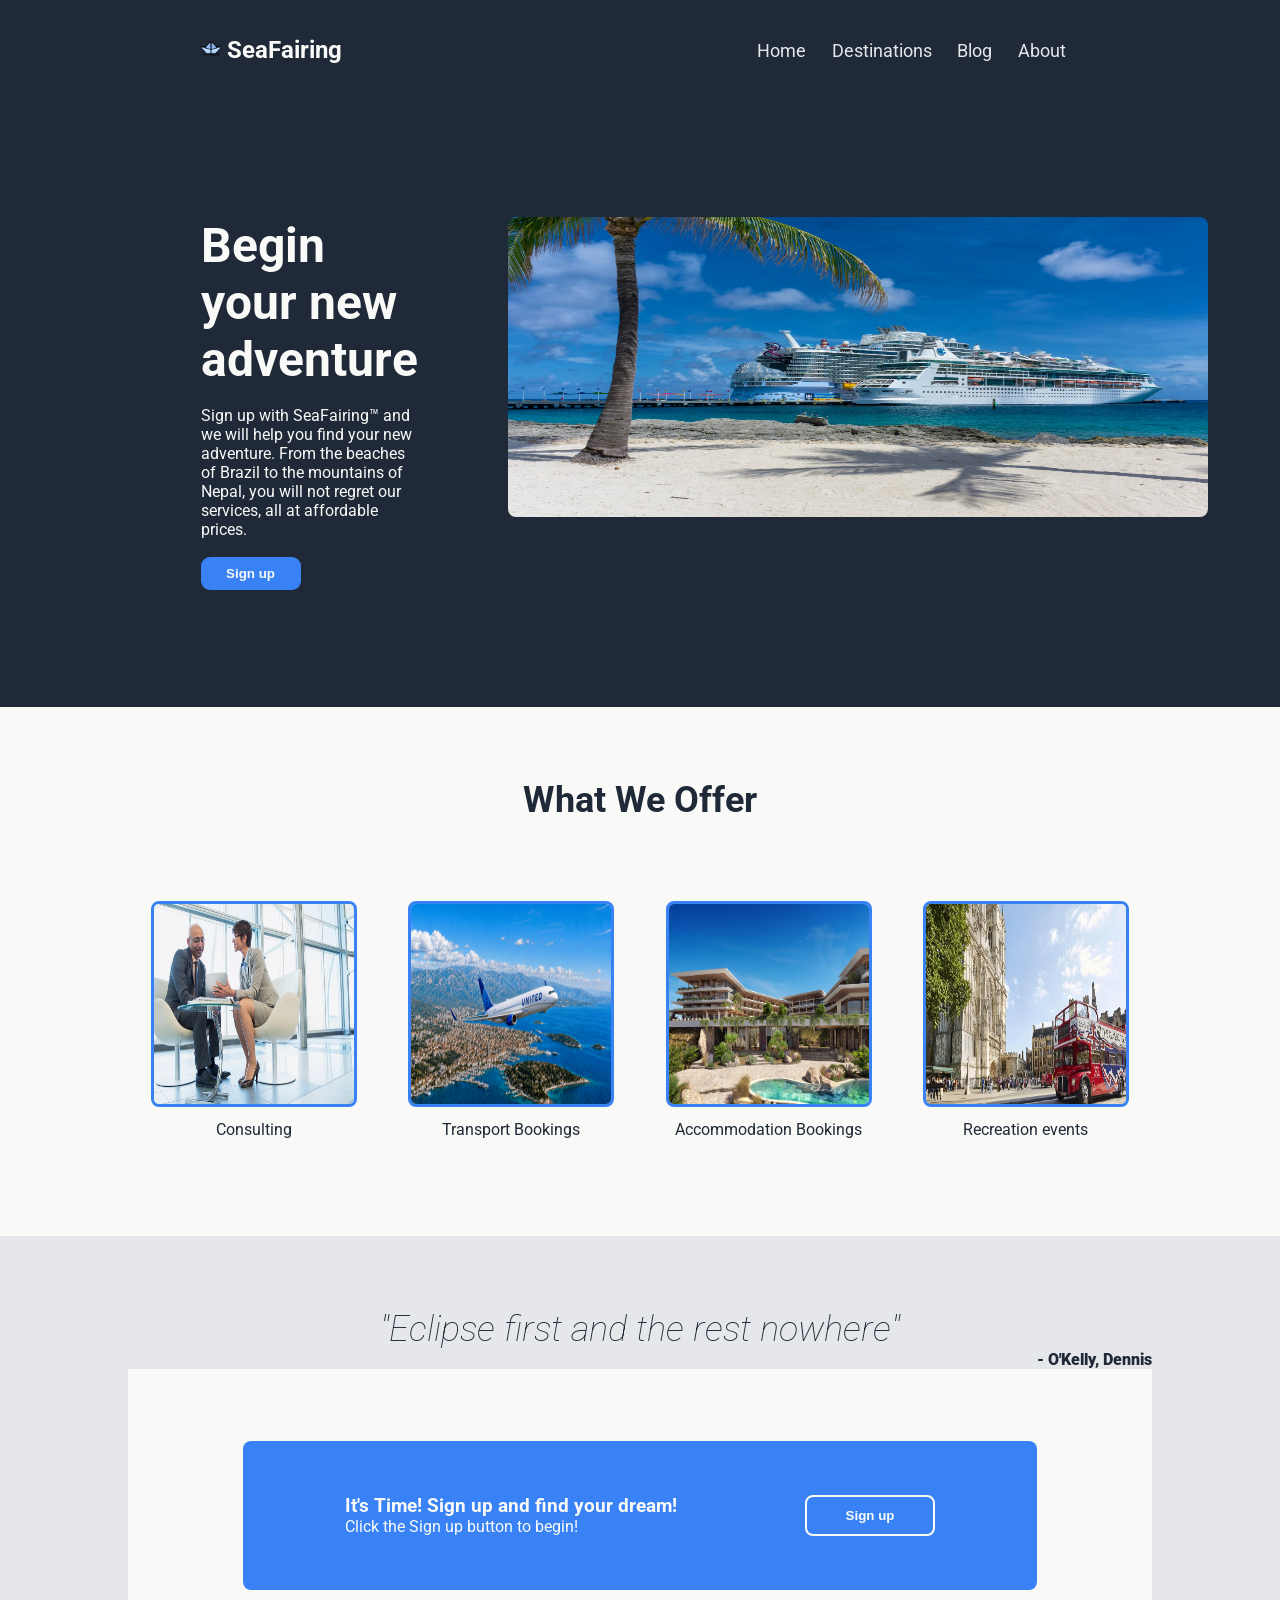
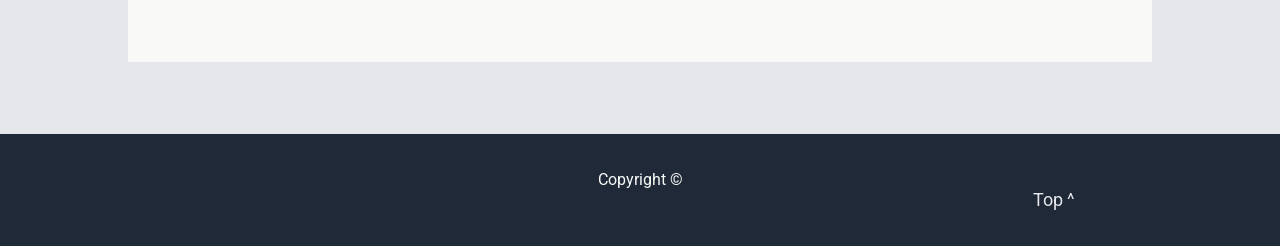
==== commit 7c208129: "fixed semantic elements" ====
--- a/index.html
+++ b/index.html
@@ -6,75 +6,83 @@
     <link rel="preconnect" href="https://fonts.googleapis.com">
     <link rel="preconnect" href="https://fonts.gstatic.com" crossorigin>
     <link href="https://fonts.googleapis.com/css2?family=Roboto:ital,wght@0,100..900;1,100..900&display=swap" rel="stylesheet">
-    <link rel = "icon" type = "image/png" href = "./images/logo.png">
+    <link rel="icon" type="image/png" href="./images/logo.png">
     <link rel="stylesheet" href="./main.css">
     <title>SeaFairing - Find Your Jouney</title>
 </head>
 <body>
     <header>
-            <div class="header-logo">
-                <picture>
-                    <img src="./images/logo.png" height="20px">
-                </picture>
-                <b>SeaFairing</b>
-            </div>
-            <nav class="header-links">
-                <ul>
-                    <li class="header-link-one">
-                        <a href="./index.html">Home</a>
-                    </li>
-                    <li class="header-link-two">
-                        <a href="./pages/Products.HTML">Destinations</a>
-                    </li>
-                    <li class="header-link-three">
-                        <a href="./pages/blog.html">Blog</a>
-                    </li>
-                    <li class="header-link-four">
-                        <a href="./pages/about.html">About</a>
-                    </li>
-                </ul>
-            </nav>
+        <div class="header-logo">
+            <picture><img src="./images/logo.png" height="20px"></picture>
+            <b>SeaFairing</b>
+        </div>
+        <nav class="header-links">
+            <label class=label-hamburger for="menu-hamburger">
+                <svg xmlns="http://www.w3.org/2000/svg" width="35" height="35" fill="currentColor" class="list-icon" viewBox="0 0 16 16">
+                    <path fill-rule="evenodd"
+                        d="M2.5 12a.5.5 0 0 1 .5-.5h10a.5.5 0 0 1 0 1H3a.5.5 0 0 1-.5-.5m0-4a.5.5 0 0 1 .5-.5h10a.5.5 0 0 1 0 1H3a.5.5 0 0 
+                        1-.5-.5m0-4a.5.5 0 0 1 .5-.5h10a.5.5 0 0 1 0 1H3a.5.5 0 0 1-.5-.5" 
+                    />
+                </svg>
+            </label>
+            <input class="menu-hamburger" type="checkbox" name="" id="menu-hamburger">
+            <ul class="ul-links">
+                <li class="header-link-one">
+                    <a href="./index.html" class="link">Home</a>
+                </li>
+                <li class="header-link-two">
+                    <a href="./pages/Products.HTML" class="link">Destinations</a>
+                </li>
+                <li class="header-link-three">
+                    <a href="./pages/blog.html" class="link">Blog</a>
+                </li>
+                <li class="header-link-four">
+                    <a href="./pages/about.html" class="link">About</a>
+                </li>
+            </ul>
+        </nav>
     </header>
     <main>
         <section class="hero-element">
             <div class="hero-text">
-                <h1 class="hero-title">Begin your new adventure</h1>
-                <p class="hero-subtext">
+                <h1 class="hero-title"><strong>Begin your new adventure</strong></h1>
+                <p class="hero-subtext-destination">
                     Sign up with SeaFairing™ and we will help you find your new adventure.
-                    From the beaches of Brazil to the mountains of Nepal, you will not regret our services, all at affordable prices.
+                    From the beaches of Brazil to the mountains of Nepal, you will not regret our services, all at
+                    affordable prices.
                 </p>
                 <button type="button">
                     <b>Sign up</b>
                 </button>
             </div>
             <picture class="hero-image">
-                <img src="./images/hero.png" alt="Image of a cruise ship near a shore" title="Cruise ship" width="500" height="250">
+                <img src="./images/hero.png" alt="Image of a cruise ship near a shore" title="Cruise ship" width="700" height="300">
             </picture>
         </section>
         <section class="information-element">
-            <h2 class="information-title">What We Offer</h2>
+            <h2 class="information-title"><strong>What We Offer</strong></h2>
             <ul>
                 <li>
                     <figure class="information-image-one">
-                        <img src="./images/consultation.png" alt="Image of Lisbon, Portugal" title="Lisbon, Portugal" width="200" height="200">
-                        <figcaption>Consultation</figcaption>
+                        <img src="./images/consultation.png" alt="Two people having a meeting" title="Consulting" width="200" height="200">
+                        <figcaption>Consulting</figcaption>
                     </figure>
                 </li>
                 <li>
                     <figure class="information-image-two">
-                        <img src="./images/travel.png" alt="Image of Madrid, Spain" title="Madrid, Spain" width="200" height="200">
+                        <img src="./images/travel.png" alt="An airplane taking off" title="Transport Booking" width="200" height="200">
                         <figcaption>Transport Bookings</figcaption>
                     </figure>
                 </li>
                 <li>
                     <figure class="information-image-three">
-                        <img src="./images/accomodation.png" alt="Image of Dublin, Ireland" title="Dublin, Ireland" width="200" height="200">
-                        <figcaption>Accomodation Bookings</figcaption>
+                        <img src="./images/accomodation.png" alt="Fancy Hotel" title="Accommodation" width="200" height="200">
+                        <figcaption>Accommodation Bookings</figcaption>
                     </figure>
                 </li>
                 <li>
                     <figure class="information-image-four">
-                        <img src="./images/tour.png" alt="Image of New Delhi, India" title="New Delhi, India" width="200" height="200">
+                        <img src="./images/tour.png" alt="Bus tour through the city" title="Recreation Events" width="200" height="200">
                         <figcaption>Recreation events</figcaption>
                     </figure>
                 </li>
@@ -84,10 +92,10 @@
             <p class="quote-text">
                 "Eclipse first and the rest nowhere"
             </p>
-            <p class="quote-author">
-                O'Kelly, Dennis 
-            </p>
-        </blockquote>
+            <strong><p class="quote-author">
+                - O'Kelly, Dennis
+            </p></strong>
+        </section>
         <section class="call-to-action-element">
             <div class="call-to-action-container">
                 <div class="call-to-action-text">
@@ -111,4 +119,4 @@
         </section>
     </footer>
 </body>
-</html>
+</html>
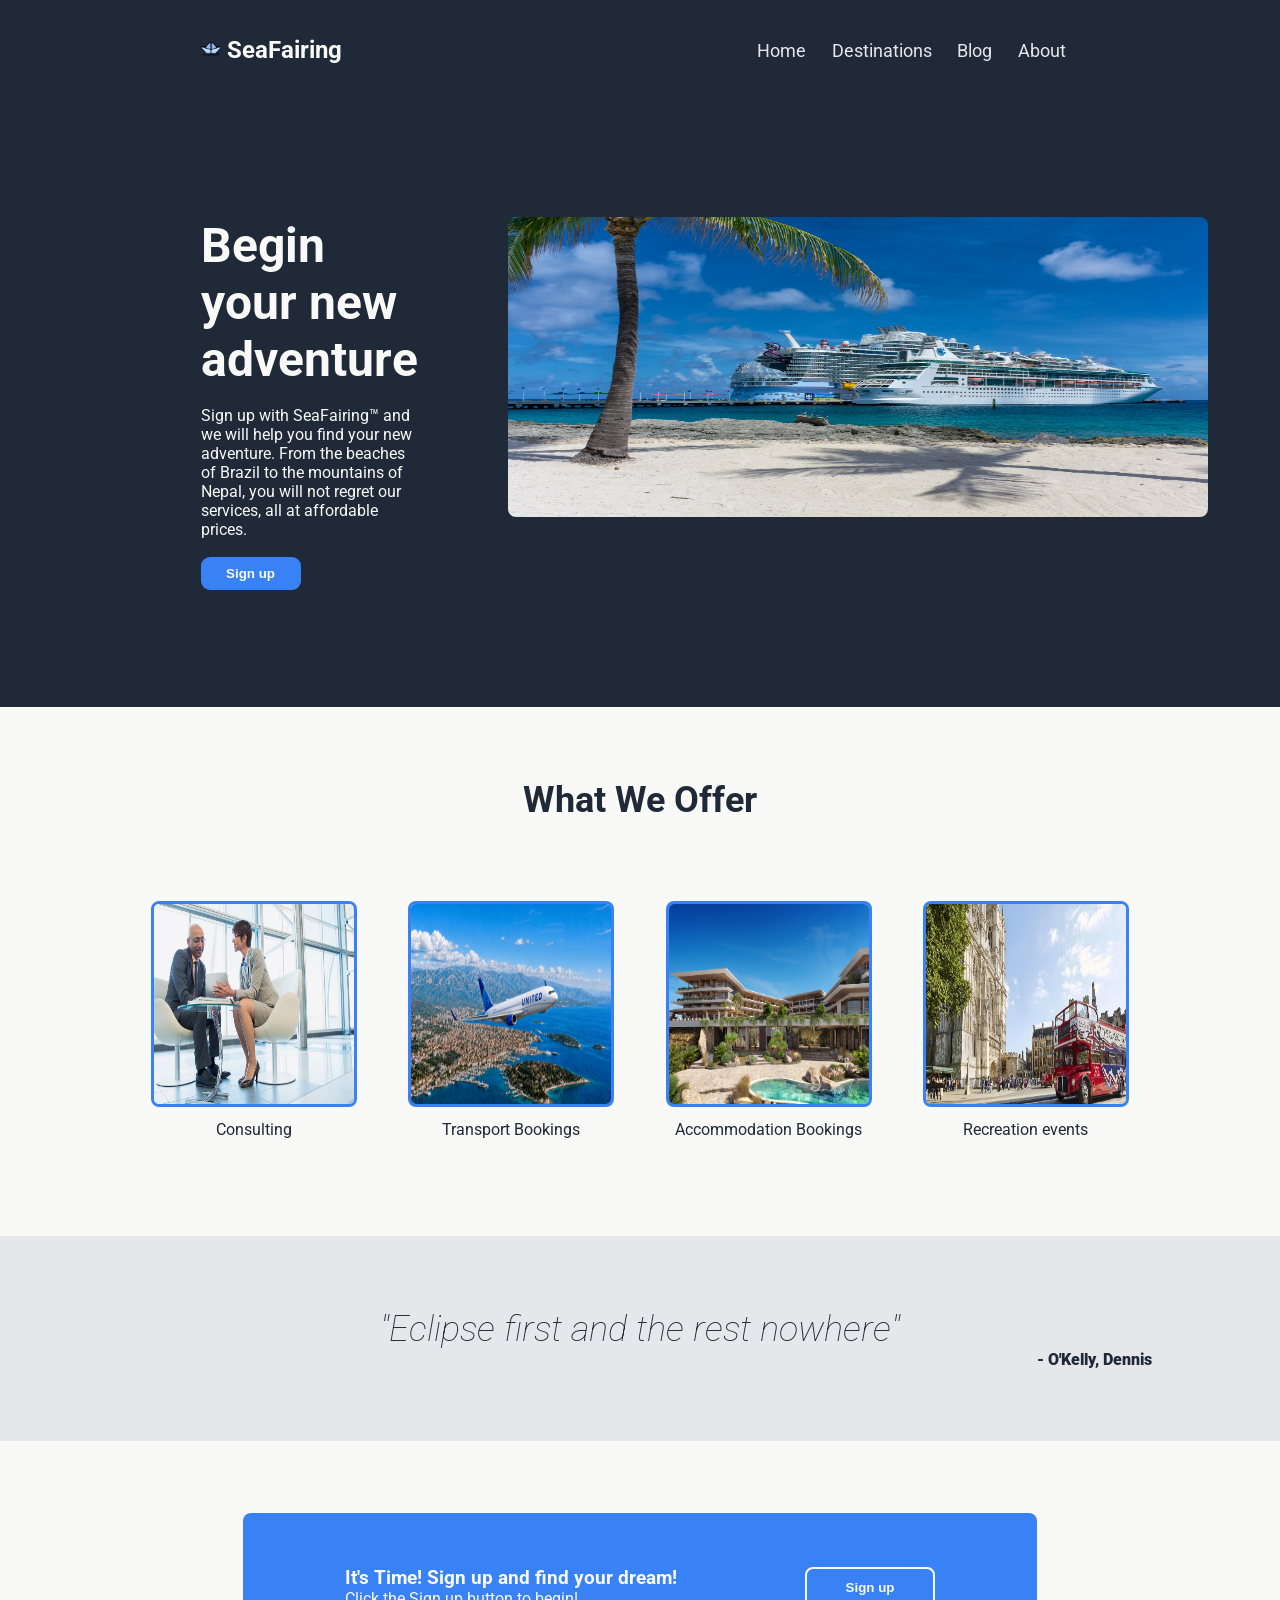
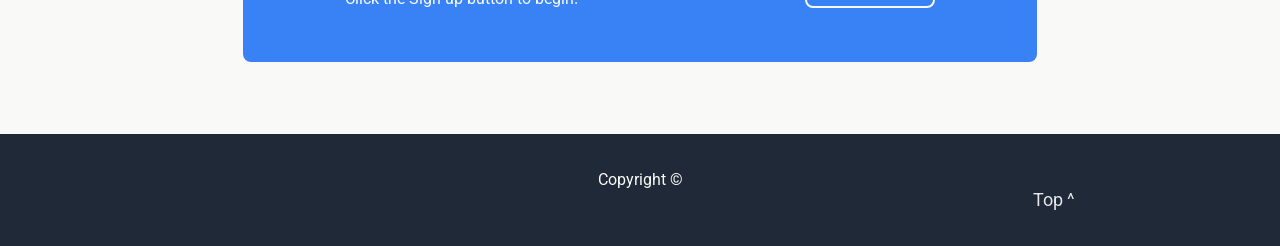
==== commit 0150681c: "fixed minor mistake" ====
--- a/index.html
+++ b/index.html
@@ -95,7 +95,7 @@
             <strong><p class="quote-author">
                 - O'Kelly, Dennis
             </p></strong>
-        </section>
+        </blockquote>
         <section class="call-to-action-element">
             <div class="call-to-action-container">
                 <div class="call-to-action-text">
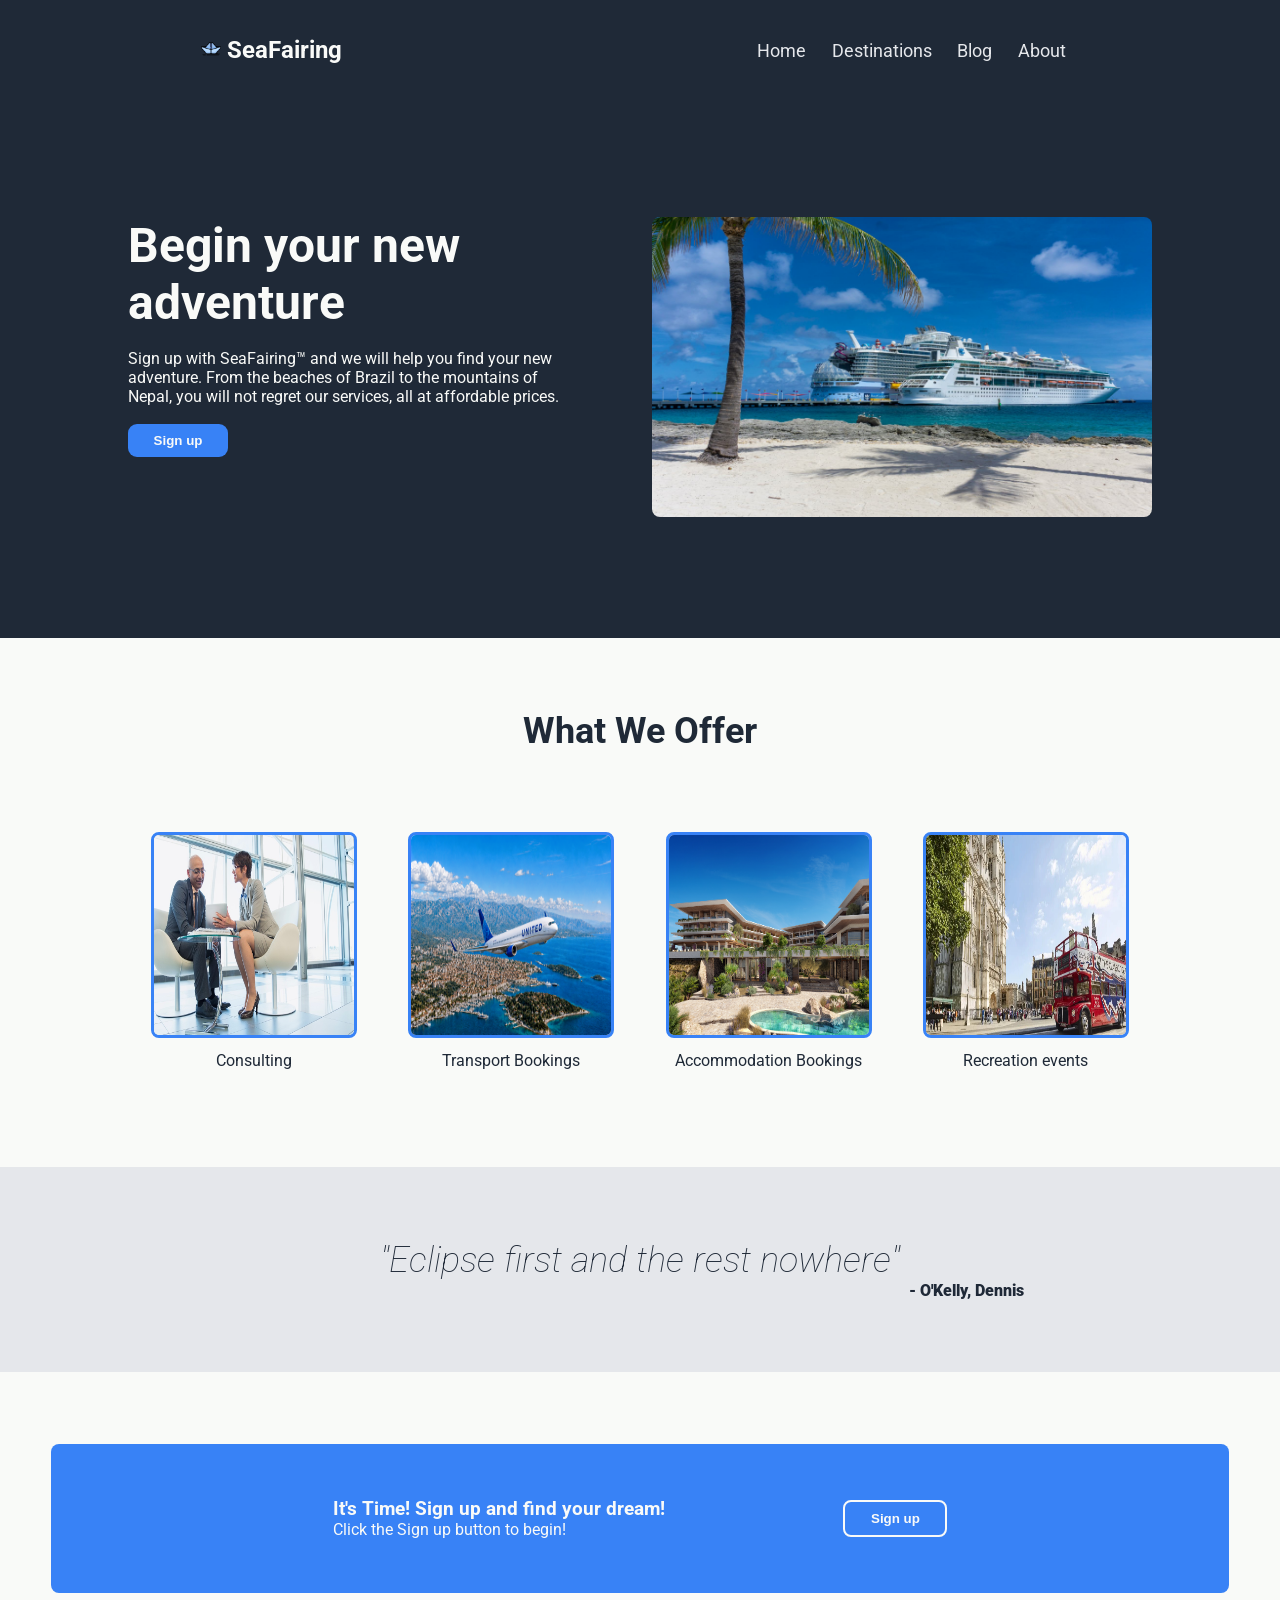
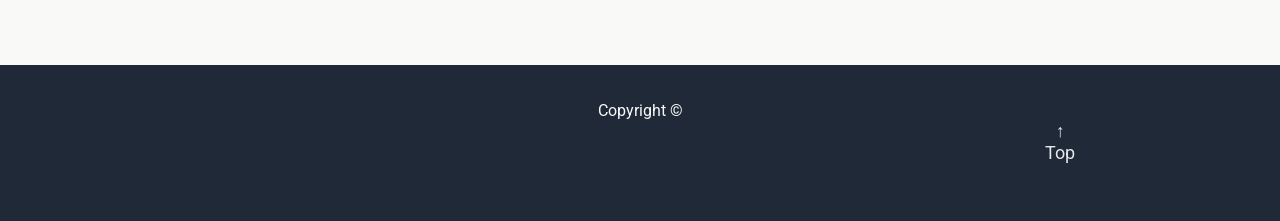
==== commit 5c45c2df: "Mentor-suggested fixes Home and About pages hero element adjusts to better fit the page Quote author" ====
--- a/index.html
+++ b/index.html
@@ -56,7 +56,7 @@
                 </button>
             </div>
             <picture class="hero-image">
-                <img src="./images/hero.png" alt="Image of a cruise ship near a shore" title="Cruise ship" width="700" height="300">
+                <img src="./images/hero.png" alt="Image of a cruise ship near a shore" title="Cruise ship" width="500" height="300">
             </picture>
         </section>
         <section class="information-element">
@@ -115,7 +115,8 @@
     <footer>
         <section class="footer-element">
             <p class="footer-text">Copyright ©</p>
-            <a href="#">Top ^</a>
+            <a class="footer-big" href="#">&#8593<br>Top</a>
+            <a class="footer-small" href="#">&#8593</a>
         </section>
     </footer>
 </body>
--- a/main.css
+++ b/main.css
@@ -15,6 +15,14 @@
 
 @media screen and (max-width: 768px) {
 
+  .footer-big {
+    display: none;
+  }
+
+  .footer-element .footer-small {
+    visibility: visible;
+  }
+
   .hero-element {
     display: flex;
     flex-direction: column;
@@ -31,27 +39,20 @@
   }
 
   .call-to-action-container {
-    display: flex !important;
-    flex-direction: row !important;
-    align-items: center !important;
-    justify-content: space-between;
-    width: 90% !important;
-    gap: 4vh !important;
-    padding: 3vh 4vw !important;
+    display: flex;
+    flex-direction: column;
+    align-items: center;
+    gap: 2vh;
+    width: 100%;
+    padding: 3vh 4vw;
     box-sizing: border-box;
   }
 
-  .call-to-action-text {
-    height: fit-content !important;
-    flex: 1 !important;
-    text-align: left !important;
-  }
-
   .call-to-action-button {
-    height: fit-content !important;
-    width: auto !important;
-    white-space: nowrap !important;
-    padding: 1vh 3vw !important;
+    height: fit-content;
+    width: auto;
+    white-space: nowrap;
+    padding: 1vh 3vw;
   }
 
   /* About Page*/
@@ -61,9 +62,9 @@
     flex-direction: column;
   }
 
-  .about-img {
+  .about-img img{
     height: 100%;
-    width: fit-content;
+    width: 100%;
   }
 
   .about-stack {
@@ -104,6 +105,10 @@
   .contact-us {
     display: flex;
     flex-direction: column;
+  }
+
+  .contact-container .contact-us {
+    align-items: center;
   }
 
   .contact-us .card {
@@ -277,6 +282,10 @@
   align-self: flex-end;
 }
 
+.footer-small {
+  visibility: hidden;
+}
+
 /* 
   Hero element styling for Home
 */
@@ -293,7 +302,6 @@
   flex-direction: column;
   align-items: flex-start;
   gap: 2vh;
-  margin-left: 10vw;
 }
 
 .hero-title {
@@ -366,7 +374,7 @@
 .home {
   display: flex;
   flex-direction: column;
-  padding: 8vh 10vw;
+  padding: 8vh 20vw;
 }
 
 .home .quote-text {
@@ -374,7 +382,7 @@
 }
 
 .home .quote-author {
-  align-self:flex-end;
+  text-align:right;
 }
 
 /* 
@@ -383,23 +391,22 @@
 
 .call-to-action-element {
   background-color: #F9FAF8;
-  display: flex;
-  justify-content: space-around;
-  padding: 8vh 0;
+  padding: 8vh 4vw;
 }
 
 .call-to-action-container {
   background-color: #3882F6;
   padding: 6vh 8vw;
   display: flex;
-  gap: 10vw;
+  justify-content:space-evenly;
+  align-items: center;
   border-radius: 0.5rem;
 }
 
 .call-to-action-button {
   color: #F9FAF8;
   background-color: #3882F6;
-  padding: 1vh 3vw;
+  padding: 1vh 2vw;
   border-color: #F9FAF8;
   border-radius: 0.5rem;
   border-style:solid;
@@ -471,12 +478,18 @@
   text-align: center;
 }
 
+.contact-title {
+  font-size: 36px;
+  padding: 4vh 3vw;
+  align-self: stretch;
+  text-align: center;
+}
+
 .contact-us, .about-container {
   display: flex;
   justify-content: center;
-  align-items: center;
   gap: 4vw;
-  padding: 8vh 12vw;
+  padding: 13vh 10vw;
 }
 
 .contact-form {
@@ -498,6 +511,11 @@
 
 .form-input {
   width: 44vh;
+}
+
+input::placeholder {
+  color: #1F2937;
+  opacity: 0.5;
 }
 
 .contact-form>.form-field>.form-input {
@@ -545,7 +563,7 @@
   justify-content: center;
   align-items: center;
   flex-direction: row;
-  padding: 3vh 8vw;
+  padding: 5vh 8vw;
 }
 
 .blog-image {
@@ -566,7 +584,7 @@
   color: #E5E7EB;
   display: flex;
   flex-direction: row-reverse;
-  padding: 3vh 9vw;
+  padding: 5vh 9vw;
 }
 
 .blog-content h2 {
@@ -587,10 +605,11 @@
 
 /*Classes for the products section*/
 .hero, .destinations, .hero-element-destinations{
-  padding: 4vh 10vw;
+  padding: 2vh 8vw;
   background-color: #F9FAF8;
 }
 
+/* DEPRECATED
 .blog-header {
   display: flex;
   justify-content: center;
@@ -602,6 +621,7 @@
   padding-top: 8vh;
   padding-bottom: 6vh;
 }
+*/
 
 .destination-grid {
   display: flex;
